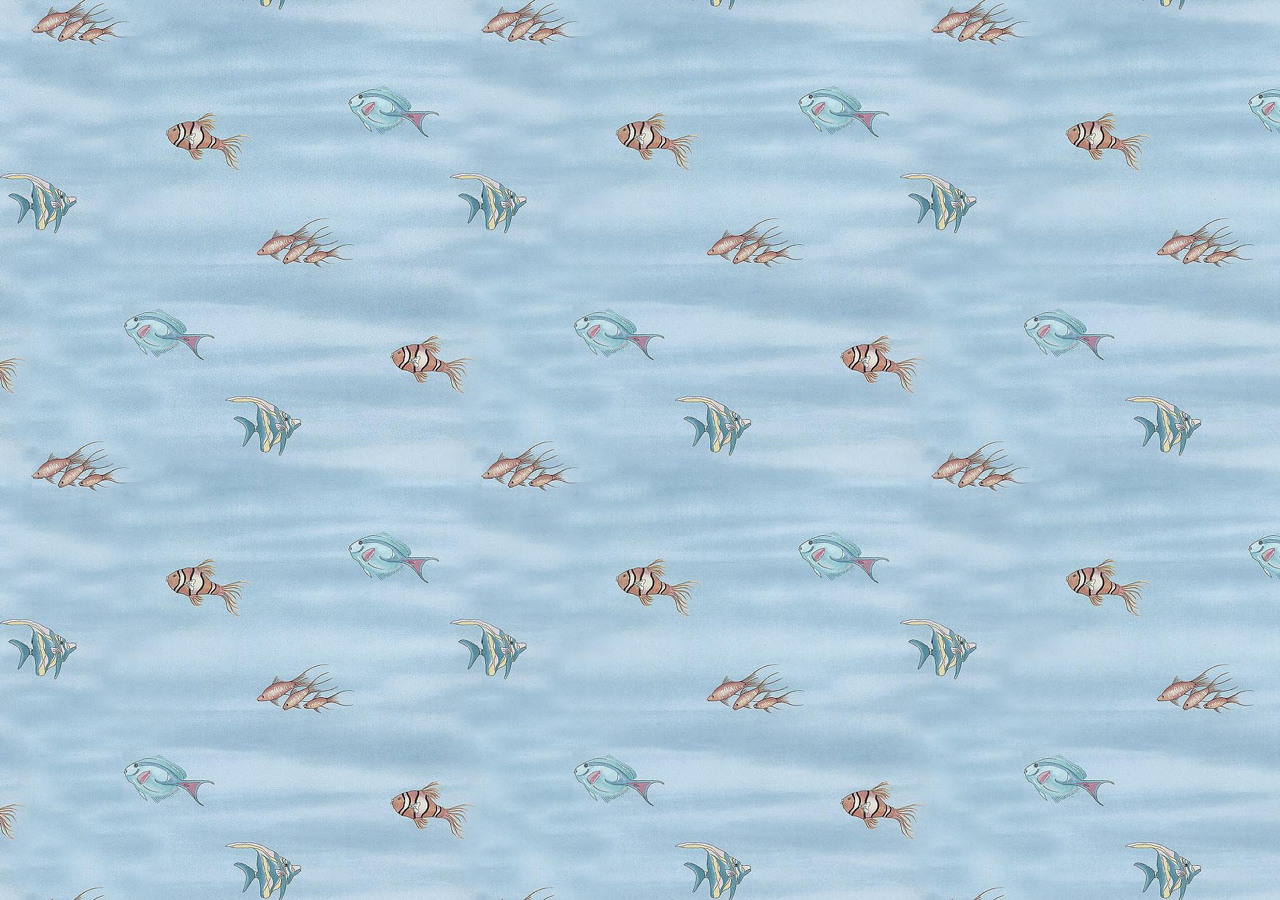
==== descr.html @ 262c202d "f" ====
<!DOCTYPE html>
<html lang="ru">
<head>
	<meta charset="UTF-8">
	<meta charset="UTF-8">
	<meta name="viewport" content="width=device-width">
	<title>Main page</title>
	<link rel="stylesheet" href="css/reset.css">
	<link rel="stylesheet" href="css/style.css">
</head>
<body>
	<div>
	

	</div>
	
</body>
</html>
---- css/style.css ----
@font-face {
  font-family: 'Press Start 2P';
  font-weight: 400;
  font-style: normal;
  src: url('../fonts/Press-Start-2P-regular/Press-Start-2P-regular.eot');
  src: url('../fonts/Press-Start-2P-regular/Press-Start-2P-regular.eot?#iefix') format('embedded-opentype'),
       local('Press Start 2P'),
       local('Press-Start-2P-regular'),
       url('../fonts/Press-Start-2P-regular/Press-Start-2P-regular.woff2') format('woff2'),
       url('../fonts/Press-Start-2P-regular/Press-Start-2P-regular.woff') format('woff'),
       url('../fonts/Press-Start-2P-regular/Press-Start-2P-regular.ttf') format('truetype'),
       url('../fonts/Press-Start-2P-regular/Press-Start-2P-regular.svg#PressStart2P') format('svg');
}



body, html {
	width: 100%;
	height:100%;
	padding: 0;
	margin: 0;
	font-size: 16px;
}

body {
	background: #fff url('../images/bg1.jpg');
	font-family: 'Press Start 2P', cursive;
}

/*MAIN PAGE*/
.container_main {
	width: 60vw;
	height: 100%;
	margin: 0 auto;
	background: rgba(255, 255, 255, .5);
}

.header {
	width: 100%;
	height: 20%;
	text-align: center;
	color: #37DE6A;
	font-size: 200%;
}

.header h1 {padding: 5%;}

form {display: block;}
.container_main input {
	display: block;
	text-transform: uppercase;
	font-family: 'Press Start 2P', cursive;
	width: 80%;
	height: 15%;
	margin: 5% auto;
	font-size: 7vh; 
	font-weight: bold;
}

.container_main .sound {
	width: 5em;
	height: 5em;
	padding: .1em;
	display: block;
	margin: 0 auto;
}
.container_main .sound img{
	vertical-align:middle;
	width: 100%;
	height: 100%;
}


/*GAME PAGE*/
.menu-bar {
	margin: 0 5vw;
	height: 10vh;
}

.menu-bar .time,
.menu-bar .points {
	display: inline-block;
	width: 20%;
	height: 9vh;
	margin: .5vh 0em;
	border: 5px solid orange;
	border-radius: 2rem;
	background-color: rgba(255, 255, 255, .5);
	text-align: center;
	color: green;
	font-size: 2rem;
	line-height: 1.5;
	float: left;
}

.menu-bar .menu {
	display: inline-block;  
	height: 100%; 
	width: 58%;
	text-align: right;
}

.menu-bar .menu li {
	width: 9vh;
	height: 90%;
	display: inline-block;
	margin: .5vh .2rem;
}
.menu-bar .menu li:hover {cursor: pointer;}
.menu-bar li:nth-child(1) {background: url("../images/icon/play.svg") no-repeat;}
.menu-bar li:nth-child(2) {background: url("../images/icon/pause.svg") no-repeat;}
.menu-bar li:nth-child(3) {background: url("../images/icon/error.svg") no-repeat;}

.menu-bar li:nth-child(1):hover {background: url("../images/icon/playh.svg") no-repeat;}
.menu-bar li:nth-child(2):hover {background: url("../images/icon/pauseh.svg") no-repeat;}
.menu-bar li:nth-child(3):hover {background: url("../images/icon/errorh.svg") no-repeat;}

/*GAME FIELD*/
.game-field {
	margin: 0 auto;
	width: 90vw;
	height: 90vh;
	border-radius: 1rem;
	position: relative;
}


.game-field .dno {
	position: absolute;
	bottom: 0;
	left: 0;
	width: 100%;
	z-index: 2000;
	border-radius: 1rem;
}

/*WAVE*/
.game-field .wave1,
.game-field .wave2 {
	width: 100%;
	height: 2em;
	position: absolute;
}

.game-field .wave1 {
	top: 32%;
	background: url("../images/wave1.svg") repeat-x;
	animation: wave 60s linear infinite;
	height: 5vh;
}

.game-field .wave2 {
    top: 34%;
	background: url("../images/wave2.svg") 0 0 repeat-x;
	z-index: 2000;
	animation: wave 100s linear infinite;
	height: 5vh;
}
@keyframes wave {
    from { background-position: -1000px 0;}
    to { background-position: 3000px 0; }
   }


.sky {
	height: 35%;
	width: 100%;
	background: #33CCCC;
    background: radial-gradient(at top left, #ADFF2F, #33CCCC);
    border-radius: 1rem 1rem 0 0;
    position: relative;
}

.sea {
	position: relative;
	height: 65%;
	width: 100%;
	border-radius: 0 0 1rem 1rem;
	background: linear-gradient(to top left, #05326D, #6997D3);
	overflow: hidden;
}

.hello-message {
	display: block;
	position: absolute;
	top: 30%;
	left: 30%;
	width: 40%;
	height: 40%;
	background: rgba(0, 133, 0, .7);
	border-radius: 5%;
	z-index: 5000;
	text-align: center;
	text-transform: uppercase;
	font-weight: 900;
	font-size: 1.2em;
	display: block;
}

.hello-message p {
	padding: 5%;
}
.hello-message h3 {padding-top: 10%;}
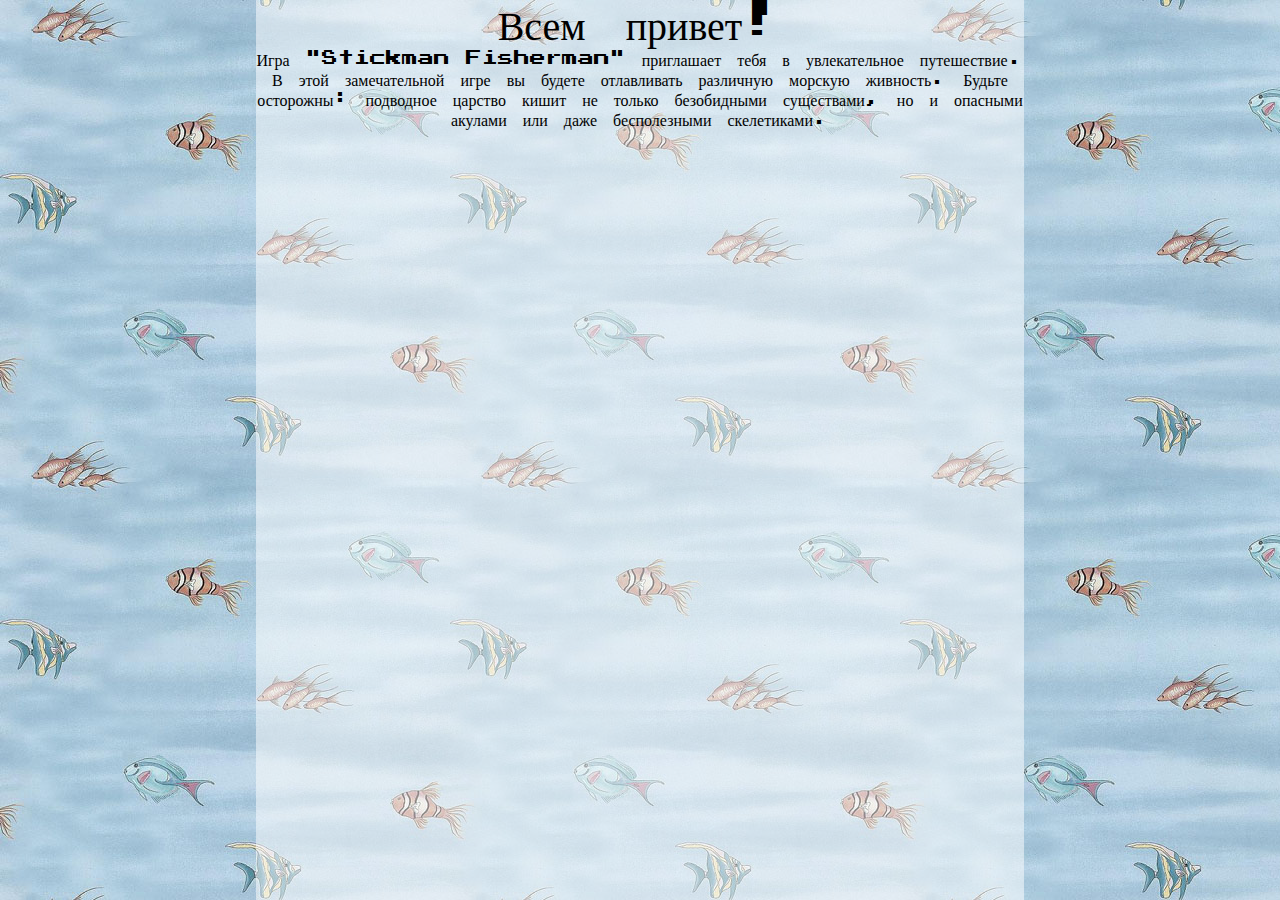
==== commit 5e582cd7: "description, sound" ====
--- a/descr.html
+++ b/descr.html
@@ -4,14 +4,15 @@
 	<meta charset="UTF-8">
 	<meta charset="UTF-8">
 	<meta name="viewport" content="width=device-width">
-	<title>Main page</title>
+	<title>Description page</title>
 	<link rel="stylesheet" href="css/reset.css">
 	<link rel="stylesheet" href="css/style.css">
 </head>
 <body>
-	<div>
-	
-
+	<div class="container_main">
+		<h2>Всем привет!</h2>
+		<p>Игра "Stickman Fisherman" приглашает тебя в увлекательное путешествие.</p>
+		<p>В этой замечательной игре вы будете отлавливать различную морскую живность. Будьте осторожны: подводное царство кишит не только безобидными существами, но и опасными акулами или даже бесполезными скелетиками.</p>
 	</div>
 	
 </body>
--- a/css/style.css
+++ b/css/style.css
@@ -33,6 +33,7 @@
 	height: 100%;
 	margin: 0 auto;
 	background: rgba(255, 255, 255, .5);
+	text-align: center;
 }
 
 .header {
@@ -193,7 +194,7 @@
 	text-align: center;
 	text-transform: uppercase;
 	font-weight: 900;
-	font-size: 1.2em;
+	font-size: 1.5em;
 	display: block;
 }
 
@@ -203,3 +204,14 @@
 .hello-message h3 {padding-top: 10%;}
 
 
+table {
+	width: 60%;
+	height: 80vh;
+	margin: 3% auto;
+	border: 3px solid black;
+}
+td  {
+	border: 1px solid black;
+}
+
+.container_main h2 {font-size: 250%;}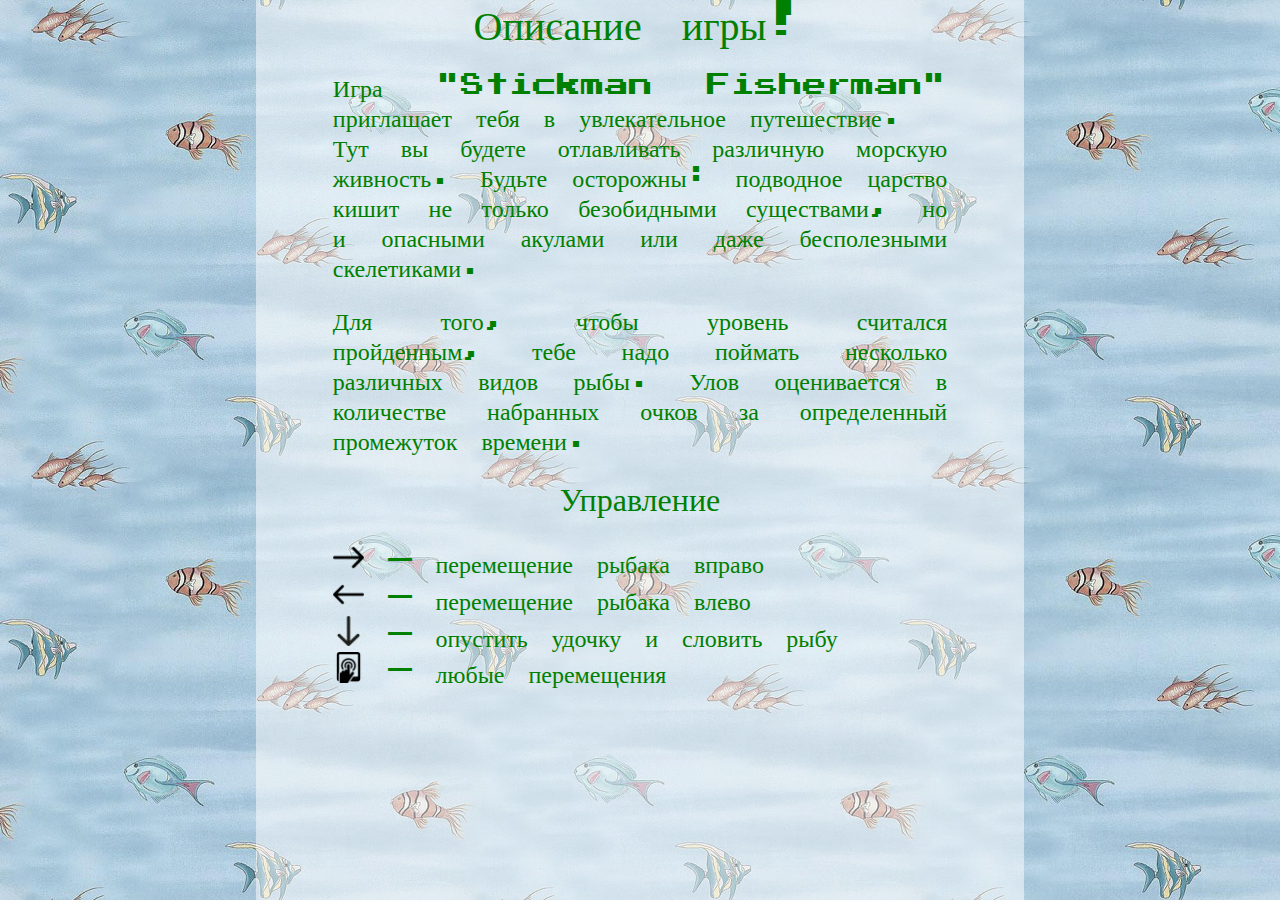
==== commit 5c346fae: "description icons" ====
--- a/descr.html
+++ b/descr.html
@@ -10,9 +10,21 @@
 </head>
 <body>
 	<div class="container_main">
-		<h2>Всем привет!</h2>
-		<p>Игра "Stickman Fisherman" приглашает тебя в увлекательное путешествие.</p>
-		<p>В этой замечательной игре вы будете отлавливать различную морскую живность. Будьте осторожны: подводное царство кишит не только безобидными существами, но и опасными акулами или даже бесполезными скелетиками.</p>
+		<h2>Описание игры!</h2>
+		<p>Игра "Stickman Fisherman" приглашает тебя в увлекательное путешествие.<br>
+		Тут вы будете отлавливать различную морскую живность. Будьте осторожны: подводное царство кишит не только безобидными существами, но и опасными акулами или даже бесполезными скелетиками.</p>
+		<p>Для того, чтобы уровень считался пройденным, тебе надо поймать несколько различных видов рыбы. Улов оценивается	 в количестве набранных очков за определенный промежуток времени.</p>
+		<h3>Управление</h3>
+		<p class ="control">
+		<img src="images/right.png" alt="right">
+		<span>&mdash;  перемещение рыбака вправо</span><br>
+		<img src="images/left.png" alt="left">
+		<span>&mdash;  перемещение рыбака влево</span><br>
+		<img src="images/bottom.png" alt="bottom">
+		<span>&mdash; опустить удочку и словить рыбу </span><br>
+		<img src="images/touch.png" alt="touch">
+		<span>&mdash; любые перемещения </span>
+		</p><br>
 	</div>
 	
 </body>
--- a/css/style.css
+++ b/css/style.css
@@ -214,4 +214,14 @@
 	border: 1px solid black;
 }
 
-.container_main h2 {font-size: 250%;}+.container_main h2 {font-size: 250%; color: green;}
+.container_main h3 {font-size: 200%; color: green;}
+.container_main p {
+	font-size: 1.5em;
+	color: green;
+	margin:  3% 10%;
+	text-align: justify;
+}
+.control img {
+	width: 5%;
+}